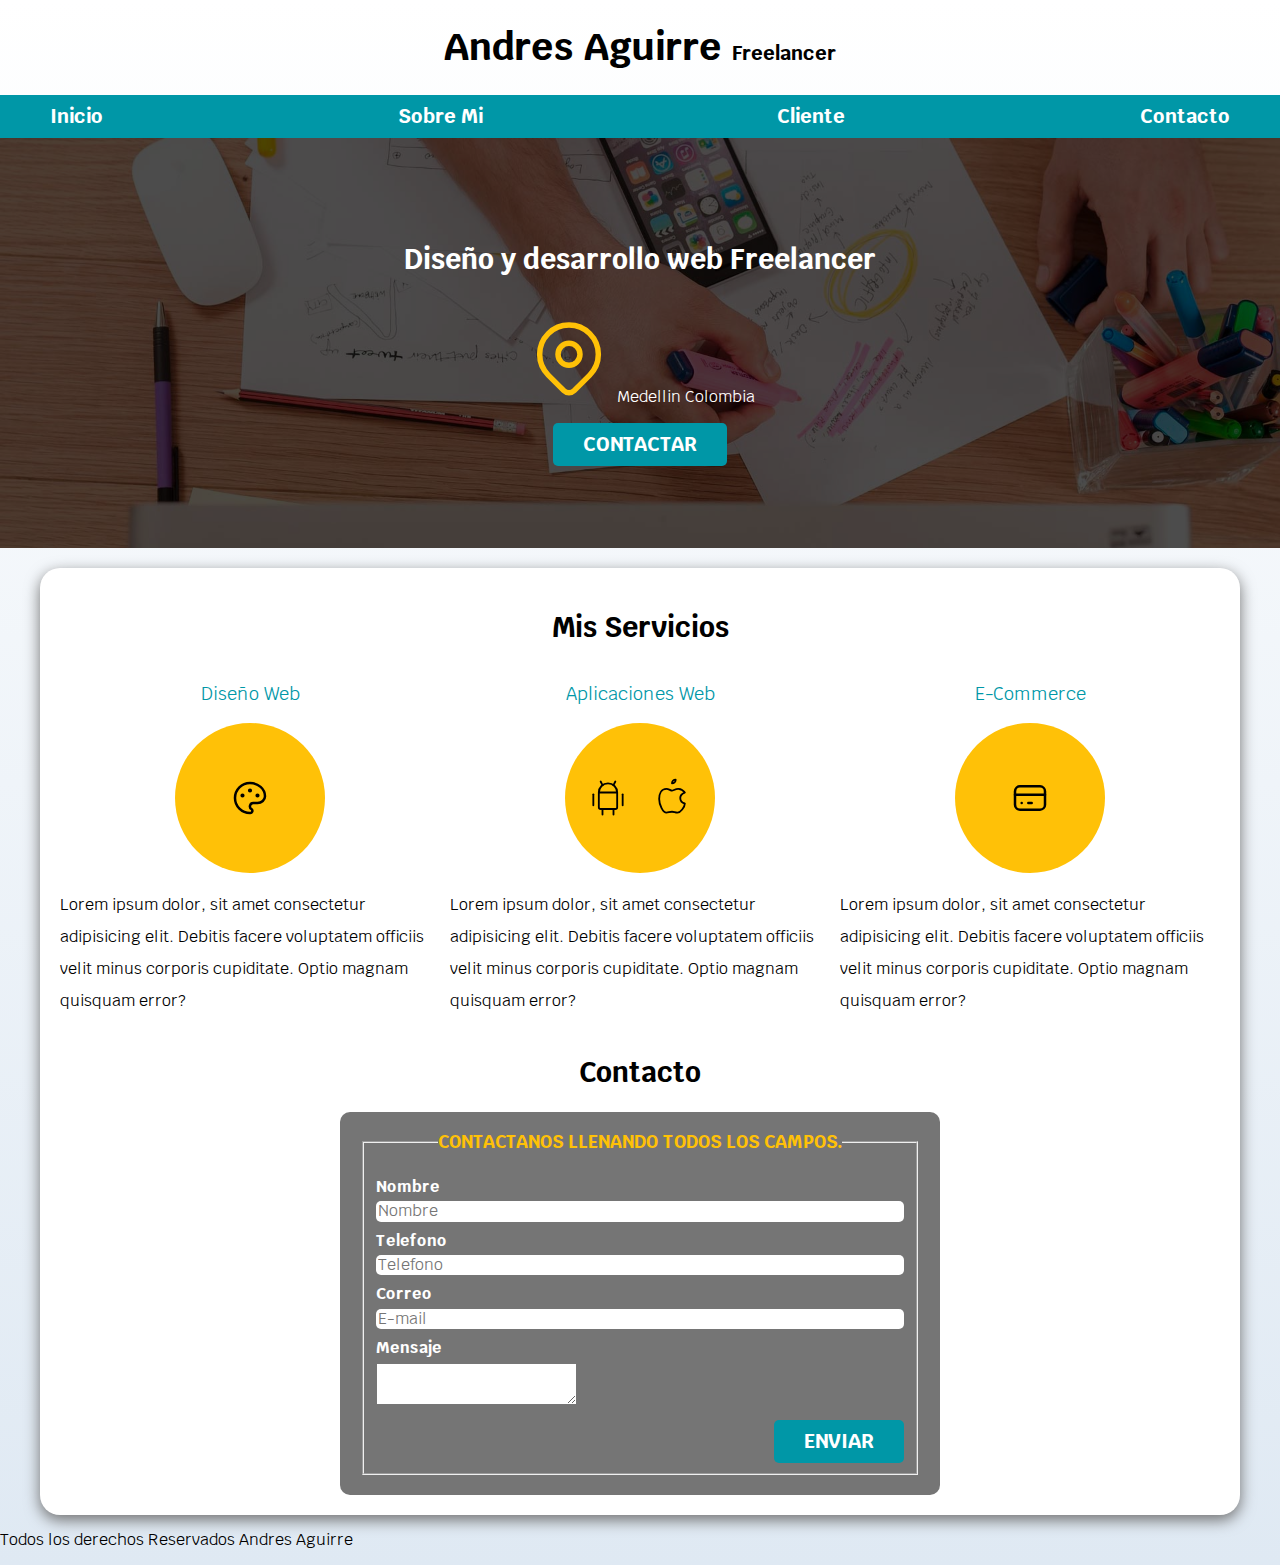
==== Proyecto 1/index.html @ 955718a2 "Add files via upload" ====
<!DOCTYPE html>
<html lang="en">
<head>
    <meta charset="UTF-8">
    <meta http-equiv="X-UA-Compatible" content="IE=edge">
    <meta name="viewport" content="width=device-width, initial-scale=1.0">
    <title>Diseñador Freelancer</title>
    <link rel="preload" href=".css/normalize.css" as="style">
    <link rel="stylesheet" href="./css/normalize.css">
    <link rel="preconnect" href="https://fonts.googleapis.com">
    <link rel="preconnect" href="https://fonts.gstatic.com" crossorigin>
    <link href="https://fonts.googleapis.com/css2?family=Krub:wght@400;700&display=swap" rel="stylesheet">
    <link rel="preload" href="./css/style.css" as="style">
    <link rel="stylesheet" href="./css/style.css">

</head>
<body>
<header>
    <h1 class="titulo">Andres Aguirre <span> Freelancer</span></h1>
</header>
<div class="nav-bg">
<nav class="navegacion-principal contenedor">
 
<a href="#">Inicio</a>
<a href="#">Sobre Mi</a> 
<a href="#">Cliente</a> 
<a href="#">Contacto</a> 
</nav>
</div> 

<section class="hero">
  <div class="contenido-hero">
    <h2>Diseño y desarrollo web Freelancer</h2>
    
    <p>
      <svg xmlns="http://www.w3.org/2000/svg" class="icon icon-tabler icon-tabler-map-pin" width="88" height="88" viewBox="0 0 24 24" stroke-width="1.5" stroke="#FFC107" fill="none" stroke-linecap="round" stroke-linejoin="round">
        <path stroke="none" d="M0 0h24v24H0z" fill="none"/>
        <circle cx="12" cy="11" r="3" />
        <path d="M17.657 16.657l-4.243 4.243a2 2 0 0 1 -2.827 0l-4.244 -4.243a8 8 0 1 1 11.314 0z" />
      </svg>
      Medellin Colombia</p>
    <a class="boton" href="#">Contactar</a>
  </div>
</section>
  

<main class="contenedor sombra">
    <h2>Mis Servicios</h2>
  <div class="servicios">
    <section class="servicio">
    <h3>Diseño Web</h3>
    <div class="iconos">
    <svg xmlns="http://www.w3.org/2000/svg" class="icon icon-tabler icon-tabler-palette" width="40" height="40" viewBox="0 0 24 24" stroke-width="1.5" stroke="#000000" fill="none" stroke-linecap="round" stroke-linejoin="round">
        <path stroke="none" d="M0 0h24v24H0z" fill="none"/>
        <path d="M12 21a9 9 0 1 1 0 -18a9 8 0 0 1 9 8a4.5 4 0 0 1 -4.5 4h-2.5a2 2 0 0 0 -1 3.75a1.3 1.3 0 0 1 -1 2.25" />
        <circle cx="7.5" cy="10.5" r=".5" fill="currentColor" />
        <circle cx="12" cy="7.5" r=".5" fill="currentColor" />
        <circle cx="16.5" cy="10.5" r=".5" fill="currentColor" />
      </svg>
      </div>
    <p>Lorem ipsum dolor, sit amet consectetur adipisicing elit. Debitis facere voluptatem officiis velit minus corporis cupiditate. Optio magnam quisquam error?</p>
</section >
 <section class="servicio">
  <h3>Aplicaciones Web</h3>
  <div class="iconos">
  <svg xmlns="http://www.w3.org/2000/svg" class="icon icon-tabler icon-tabler-brand-android" width="44" height="44" viewBox="0 0 24 24" stroke-width="1" stroke="#000000" fill="none" stroke-linecap="round" stroke-linejoin="round">
    <path stroke="none" d="M0 0h24v24H0z" fill="none"/>
    <line x1="4" y1="10" x2="4" y2="16" />
    <line x1="20" y1="10" x2="20" y2="16" />
    <path d="M7 9h10v8a1 1 0 0 1 -1 1h-8a1 1 0 0 1 -1 -1v-8a5 5 0 0 1 10 0" />
    <line x1="8" y1="3" x2="9" y2="5" />
    <line x1="16" y1="3" x2="15" y2="5" />
    <line x1="9" y1="18" x2="9" y2="21" />
    <line x1="15" y1="18" x2="15" y2="21" />
  </svg>
  <svg xmlns="http://www.w3.org/2000/svg" class="icon icon-tabler icon-tabler-brand-apple" width="44" height="44" viewBox="0 0 24 24" stroke-width="1" stroke="#000000" fill="none" stroke-linecap="round" stroke-linejoin="round">
    <path stroke="none" d="M0 0h24v24H0z" fill="none"/>
    <path d="M9 7c-3 0 -4 3 -4 5.5c0 3 2 7.5 4 7.5c1.088 -.046 1.679 -.5 3 -.5c1.312 0 1.5 .5 3 .5s4 -3 4 -5c-.028 -.01 -2.472 -.403 -2.5 -3c-.019 -2.17 2.416 -2.954 2.5 -3c-1.023 -1.492 -2.951 -1.963 -3.5 -2c-1.433 -.111 -2.83 1 -3.5 1c-.68 0 -1.9 -1 -3 -1z" />
    <path d="M12 4a2 2 0 0 0 2 -2a2 2 0 0 0 -2 2" />
  </svg>
</div>
    <p>Lorem ipsum dolor, sit amet consectetur adipisicing elit. Debitis facere voluptatem officiis velit minus corporis cupiditate. Optio magnam quisquam error?</p>
</section>  
<section class="servicio">
    <h3>E-Commerce</h3>
    <div class="iconos">
    <svg xmlns="http://www.w3.org/2000/svg" class="icon icon-tabler icon-tabler-credit-card" width="40" height="40" viewBox="0 0 24 24" stroke-width="1.5" stroke="#000000" fill="none" stroke-linecap="round" stroke-linejoin="round">
        <path stroke="none" d="M0 0h24v24H0z" fill="none"/>
        <rect x="3" y="5" width="18" height="14" rx="3" />
        <line x1="3" y1="10" x2="21" y2="10" />
        <line x1="7" y1="15" x2="7.01" y2="15" />
        <line x1="11" y1="15" x2="13" y2="15" />
      </svg>
    </div>
    <p>Lorem ipsum dolor, sit amet consectetur adipisicing elit. Debitis facere voluptatem officiis velit minus corporis cupiditate. Optio magnam quisquam error?</p>
</section>
</div>
<!-- Cierre de clase de servicios -->


<section>
    <h2>Contacto</h2>

    <form class="formulario" >
    <fieldset>
      <legend>Contactanos llenando todos los campos.</legend>
      <div class="contenedor-campos">
      <div class="campo">
      <label>Nombre</label>
      <input class="input-text" type="text" placeholder="Nombre">
    </div>
    <div class="campo">
      <label>Telefono</label>
      <input class="input-text" type="text" placeholder="Telefono">
    </div> 
    <div class="campo">
    <label> Correo</label>

      <input class="input-text" type="email" placeholder="E-mail" >
    </div> 
    <div class="campo">
    <label>Mensaje</label>
      <textarea></textarea>
    </div>
  </div>
  <!-- Contenedor de los campos  -->
    <div class="alinear-derecha flex">
        <input class="boton w-100" type="submit" value="Enviar">

    </div>
    
 
    </fieldset>
    </form>
</section>
</main> 
<footer>
  <p>Todos los derechos Reservados Andres Aguirre</p>
</footer>
</body>
</html>
---- Proyecto 1/css/style.css ----
:root { --blanco:  #ffffff;
        --oscuro: #212121;
        --primario: #FFC107;
        --secundario: #0097a7;
        --gris: #757575;
        --grisclaro: #DFE9F3;



    }
html{

    font-size: 62.5%;
    box-sizing: border-box; 
    scroll-snap-type: y mandatory;
    /* hack para box model  */
}
*, *:before, *:after {
    box-sizing: inherit;
  }
/* La parte visible =Body */
body{

    font-size: 16px;  /* 1 rem = 10px*/
    font-family: 'krub',sans-serif;
    /* degradado */
    background-image: linear-gradient(to top,var(--grisclaro) 0%,var(--blanco)100%);

}
.sombra{
    -webkit-box-shadow: 0px 5px 15px 0px rgba(112,112,112,1);
    -moz-box-shadow: 0px 5px 15px 0px rgba(112,112,112,1);
    box-shadow: 0px 5px 15px 0px rgba(112,112,112,1);
    background-color: var(--blanco);
    padding: 2rem;
    border-radius: 2rem;

}
/* tipografia */
h1{
font-size: 3.8rem;
}
h2{
font-size: 2.8rem;
}
h3{
font-size: 1.8rem;

}
h1,h2,h3 {
    text-align: center;
}


.titulo span{

    font-size: 2rem;
}
.contenedor {

max-width: 120rem;
margin: 0 auto;
}
.boton{
background-color: var(--secundario);
color: var(--blanco);
padding: 1rem 3rem;
margin-top: 1re;
font-size: 2rem;
text-decoration: none;
text-transform: uppercase;
font-weight: bold;
border-radius: .5rem;
width: 90%;
text-align: center;
border:none;    
}
@media (min-width: 768px) {
    .boton{
        width: auto;
    }

}   
.boton:hover{
    cursor: pointer;

}
/* ultilidades */
.w-100{
    width: 100%;
}
@media (min-width: 768px) { 
   .w-100{
width: auto;

   }
}
.alinear-derecha{
justify-content: flex-end;
}
.flex{
display: flex;
}
/* navegacion principal */
.nav-bg{
    background-color: var(--secundario);

}

.navegacion-principal{

  display: flex;
  flex-direction: column;
  text-align: center;




}
@media (min-width: 768px) {
    .navegacion-principal{
        flex-direction: row;
        justify-content: space-between ;



    }
  }
.navegacion-principal a {

color: var(--blanco);
text-decoration: none;
font-size: 2rem;
font-weight: bold;
padding: 1rem;

}
.navegacion-principal a:hover {
    background-color: var(--primario);
    color: var(--oscuro);

}
.hero  {
background-image: url(../img/hero.jpg);
background-repeat: no-repeat;
background-size: cover;
height: 410px;
position: relative;
margin-bottom: 2rem;

}
.contenido-hero{
position: absolute;
background-color: rgba(0,0,0, .7);
width:100%;
height: 100%;

display: flex;
flex-direction: column;
align-items: center;
justify-content: center;

}

.contenido-hero h2,
.contenido-hero p{
color: var(--blanco)

}
.contenido-hero ubicacion {
    display: flex;
    align-items: flex-end;
}
/* scroll snap  */
.servicios, 
.navegacion-principal,
.formulario{
    scroll-snap-align: center;
    scroll-snap-stop: always;
}
   
@media (min-width: 768px) { 
   

.servicios {
display: grid;
grid-template-columns: repeat(3, 1fr);
column-gap: 10px;   
/* separacion entre columnas */
}
}
.servicio{
display: flex;
flex-direction: column;
align-items: center;


}

.servicio h3{
    color: var(--secundario);
    font-weight: normal;
    text-align: center;

    /* texto centrado y fuente de parrafo */


}
.servicio p{
    line-height: 2;
/* Cambio el interlineado del texto  */


}
.servicio .iconos{
height: 15rem;
width: 15rem;
background-color: var(--primario);
border-radius: 50%;
display: flex;

justify-content: space-evenly;
align-items: center;


}
/* contacto formulario */

.formulario {
background-color: var(--gris);
width: min(60rem, 100%  );/** utilizar el valor mas pequeño**/
margin: 0 auto;
/* margin 0 auto se puede utilzar  cuando haya un elemento cuyo padre no es un display flex    */
padding:2rem;
border-radius: 1rem;

}

.forumario fieldset{
    border: none;

}
.formulario legend{
text-align:center;
font-size: 1.8rem;
text-transform: uppercase;
font-weight: 700;
margin-bottom: 2rem;
color: var(--primario);
}

.campo{
margin-bottom: 1rem;


} 
.campo label {
color: var(--blanco);
font-weight: bold;
margin-bottom: .5rem ;
display: block;
}
.input-text{
width: 100% ;
border:none;
padding: 1,5rem;
border-radius: .5rem ;


}
---- Proyecto 1/css/style.css ----
:root { --blanco:  #ffffff;
        --oscuro: #212121;
        --primario: #FFC107;
        --secundario: #0097a7;
        --gris: #757575;
        --grisclaro: #DFE9F3;



    }
html{

    font-size: 62.5%;
    box-sizing: border-box; 
    scroll-snap-type: y mandatory;
    /* hack para box model  */
}
*, *:before, *:after {
    box-sizing: inherit;
  }
/* La parte visible =Body */
body{

    font-size: 16px;  /* 1 rem = 10px*/
    font-family: 'krub',sans-serif;
    /* degradado */
    background-image: linear-gradient(to top,var(--grisclaro) 0%,var(--blanco)100%);

}
.sombra{
    -webkit-box-shadow: 0px 5px 15px 0px rgba(112,112,112,1);
    -moz-box-shadow: 0px 5px 15px 0px rgba(112,112,112,1);
    box-shadow: 0px 5px 15px 0px rgba(112,112,112,1);
    background-color: var(--blanco);
    padding: 2rem;
    border-radius: 2rem;

}
/* tipografia */
h1{
font-size: 3.8rem;
}
h2{
font-size: 2.8rem;
}
h3{
font-size: 1.8rem;

}
h1,h2,h3 {
    text-align: center;
}


.titulo span{

    font-size: 2rem;
}
.contenedor {

max-width: 120rem;
margin: 0 auto;
}
.boton{
background-color: var(--secundario);
color: var(--blanco);
padding: 1rem 3rem;
margin-top: 1re;
font-size: 2rem;
text-decoration: none;
text-transform: uppercase;
font-weight: bold;
border-radius: .5rem;
width: 90%;
text-align: center;
border:none;    
}
@media (min-width: 768px) {
    .boton{
        width: auto;
    }

}   
.boton:hover{
    cursor: pointer;

}
/* ultilidades */
.w-100{
    width: 100%;
}
@media (min-width: 768px) { 
   .w-100{
width: auto;

   }
}
.alinear-derecha{
justify-content: flex-end;
}
.flex{
display: flex;
}
/* navegacion principal */
.nav-bg{
    background-color: var(--secundario);

}

.navegacion-principal{

  display: flex;
  flex-direction: column;
  text-align: center;




}
@media (min-width: 768px) {
    .navegacion-principal{
        flex-direction: row;
        justify-content: space-between ;



    }
  }
.navegacion-principal a {

color: var(--blanco);
text-decoration: none;
font-size: 2rem;
font-weight: bold;
padding: 1rem;

}
.navegacion-principal a:hover {
    background-color: var(--primario);
    color: var(--oscuro);

}
.hero  {
background-image: url(../img/hero.jpg);
background-repeat: no-repeat;
background-size: cover;
height: 410px;
position: relative;
margin-bottom: 2rem;

}
.contenido-hero{
position: absolute;
background-color: rgba(0,0,0, .7);
width:100%;
height: 100%;

display: flex;
flex-direction: column;
align-items: center;
justify-content: center;

}

.contenido-hero h2,
.contenido-hero p{
color: var(--blanco)

}
.contenido-hero ubicacion {
    display: flex;
    align-items: flex-end;
}
/* scroll snap  */
.servicios, 
.navegacion-principal,
.formulario{
    scroll-snap-align: center;
    scroll-snap-stop: always;
}
   
@media (min-width: 768px) { 
   

.servicios {
display: grid;
grid-template-columns: repeat(3, 1fr);
column-gap: 10px;   
/* separacion entre columnas */
}
}
.servicio{
display: flex;
flex-direction: column;
align-items: center;


}

.servicio h3{
    color: var(--secundario);
    font-weight: normal;
    text-align: center;

    /* texto centrado y fuente de parrafo */


}
.servicio p{
    line-height: 2;
/* Cambio el interlineado del texto  */


}
.servicio .iconos{
height: 15rem;
width: 15rem;
background-color: var(--primario);
border-radius: 50%;
display: flex;

justify-content: space-evenly;
align-items: center;


}
/* contacto formulario */

.formulario {
background-color: var(--gris);
width: min(60rem, 100%  );/** utilizar el valor mas pequeño**/
margin: 0 auto;
/* margin 0 auto se puede utilzar  cuando haya un elemento cuyo padre no es un display flex    */
padding:2rem;
border-radius: 1rem;

}

.forumario fieldset{
    border: none;

}
.formulario legend{
text-align:center;
font-size: 1.8rem;
text-transform: uppercase;
font-weight: 700;
margin-bottom: 2rem;
color: var(--primario);
}

.campo{
margin-bottom: 1rem;


} 
.campo label {
color: var(--blanco);
font-weight: bold;
margin-bottom: .5rem ;
display: block;
}
.input-text{
width: 100% ;
border:none;
padding: 1,5rem;
border-radius: .5rem ;


}
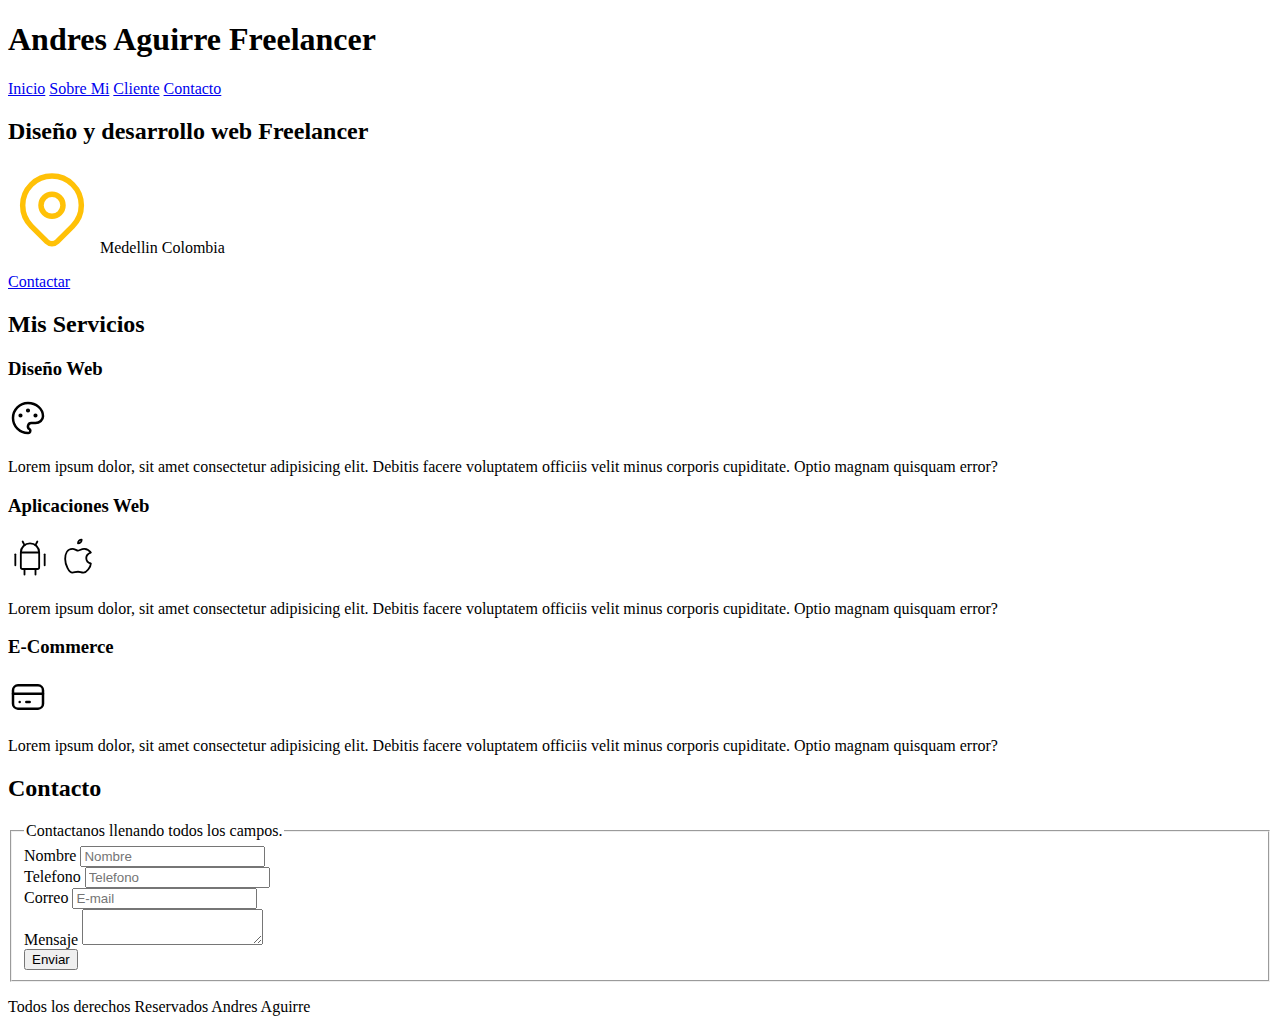
==== commit 128a3e95: "Update index.html" ====
--- a/Proyecto 1/index.html
+++ b/Proyecto 1/index.html
@@ -5,13 +5,13 @@
     <meta http-equiv="X-UA-Compatible" content="IE=edge">
     <meta name="viewport" content="width=device-width, initial-scale=1.0">
     <title>Diseñador Freelancer</title>
-    <link rel="preload" href=".css/normalize.css" as="style">
-    <link rel="stylesheet" href="./css/normalize.css">
+    <link rel="preload" href="css/normalize.css" as="style">
+    <link rel="stylesheet" href="/css/normalize.css">
     <link rel="preconnect" href="https://fonts.googleapis.com">
     <link rel="preconnect" href="https://fonts.gstatic.com" crossorigin>
     <link href="https://fonts.googleapis.com/css2?family=Krub:wght@400;700&display=swap" rel="stylesheet">
-    <link rel="preload" href="./css/style.css" as="style">
-    <link rel="stylesheet" href="./css/style.css">
+    <link rel="preload" href="/css/style.css" as="style">
+    <link rel="stylesheet" href="/css/style.css">
 
 </head>
 <body>
@@ -138,4 +138,4 @@
   <p>Todos los derechos Reservados Andres Aguirre</p>
 </footer>
 </body>
-</html>+</html>
